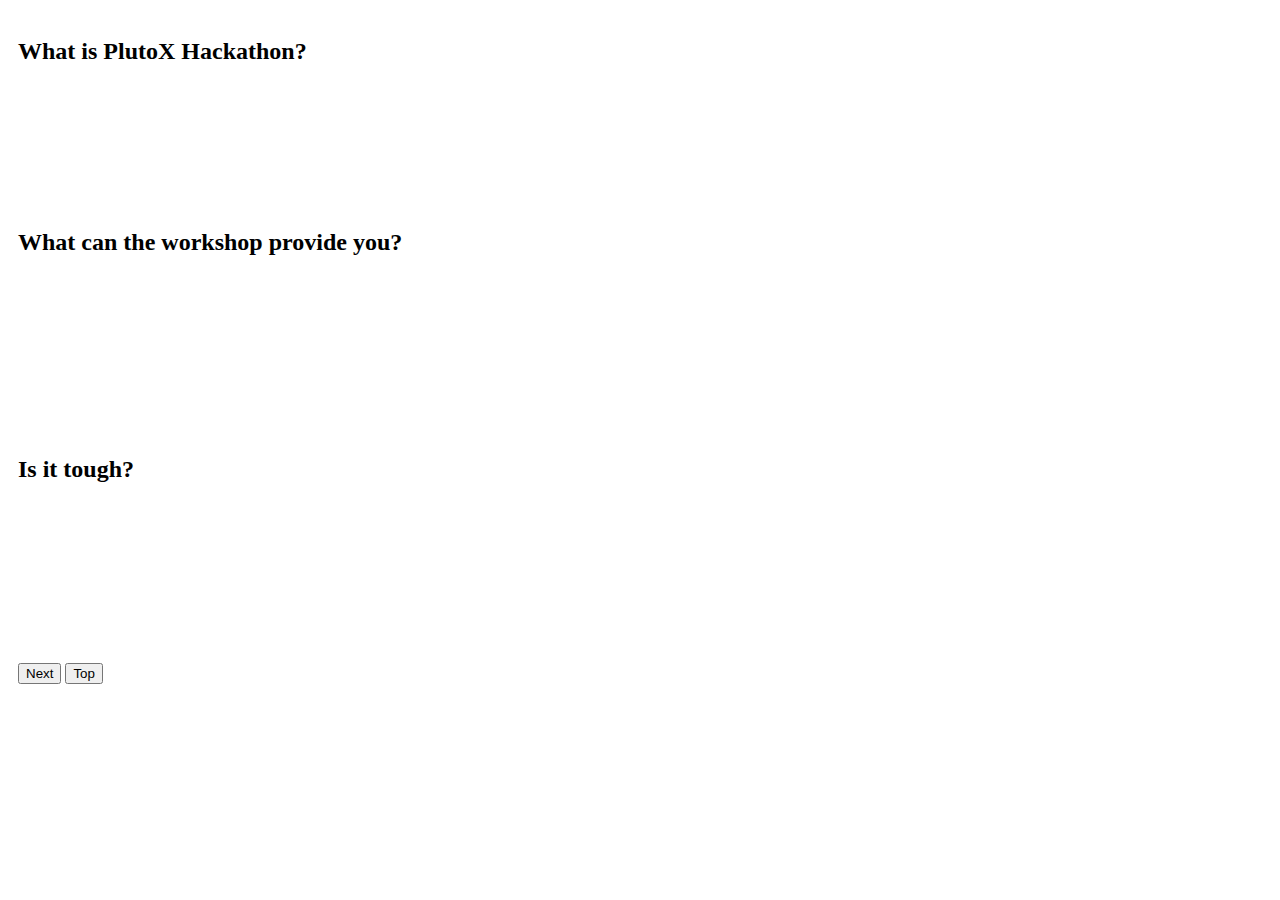
==== index.html @ 99273d9b "Updated Index" ====
<!DOCTYPE html>
<html lang="en">

<head>
    <!-- Required meta tags-->
    <meta charset="UTF-8">
    <meta name="viewport" content="width=device-width, initial-scale=1, shrink-to-fit=no">
    <meta name="description" content="Colorlib Templates">
    <meta name="author" content="Colorlib">
    <meta name="keywords" content="Colorlib Templates">
    <meta charset="UTF-8">
    <title>PlutoX Hackathon</title>
                  
    <!-- Title Page-->
    <title>PlutoX Hackathon</title>

    <!-- Icons font CSS-->
    <link href="vendor/mdi-font/css/material-design-iconic-font.min.css" rel="stylesheet" media="all">
    <link href="vendor/font-awesome-4.7/css/font-awesome.min.css" rel="stylesheet" media="all">
    <!-- Font special for pages-->
    <link href="https://fonts.googleapis.com/css?family=Poppins:100,100i,200,200i,300,300i,400,400i,500,500i,600,600i,700,700i,800,800i,900,900i" rel="stylesheet">

    <!-- Vendor CSS-->
    <link href="vendor/select2/select2.min.css" rel="stylesheet" media="all">
    <link href="vendor/datepicker/daterangepicker.css" rel="stylesheet" media="all">

    <!-- Main CSS-->
    <link href="css/main2.css" rel="stylesheet" media="all">
</head>

<main class=scroll-container>
    
    <div class="page-wrapper bg-gra-01 p-t-180 p-b-100 font-poppins" style="background-image: url('Wallpaper1.jpg'); background-attachment: fixed; background-size: cover;">
        <div class="wrapper wrapper--w780" style="padding: 10px;">
            <section style="align-content: center;">
                <div class="card card-3" style="margin-top: 20px;"id="card1">
                    <div class="card-heading"></div>
                    <div class="card-body" >
                        <h2 class="title">What is PlutoX Hackathon?</h2>
                        <p style="color: white;"> PlutoX Hackathon is one of the flagship events of Aeromodelling Club, IIT Bombay in collaboration with Drona Aviation.
                                                    It is organised annually with the spirit of encouraging budding tinkerers to celebrate and explore the developments in Aerial Robotics </br> </br>About Drona Aviation </br> Drona Aviation is an IIT Bombay startup working with drone for last 10 years. They have won awards in competitions globally including IMAV France, ICUG Spain, MICAV Bengaluru, Techfest Mumbai among many others. Through the open source Pluto platform, they plan to democratise the process of drone innovation.</p> 
                                                
                        
                        <!--<form method="POST">
                            <div class="input-group">
                                <input class="input--style-3" type="text" placeholder="Name" name="name">
                            </div>
                            <div class="input-group">
                                <input class="input--style-3 js-datepicker" type="text" placeholder="Birthdate" name="birthday">
                                <i class="zmdi zmdi-calendar-note input-icon js-btn-calendar"></i>
                            </div>
                            <div class="input-group">
                                <div class="rs-select2 js-select-simple select--no-search">
                                    <select name="gender">
                                        <option disabled="disabled" selected="selected">Gender</option>
                                        <option>Male</option>
                                        <option>Female</option>
                                        <option>Other</option>
                                    </select>
                                    <div class="select-dropdown"></div>
                                </div>
                            </div>
                            <div class="input-group">
                                <input class="input--style-3" type="email" placeholder="Email" name="email">
                            </div>
                            <div class="input-group">
                                <input class="input--style-3" type="text" placeholder="Phone" name="phone">
                            </div>-->
                            <!-- <div class="p-t-10">
                                <a href="#card2"><button class="btn btn--pill btn--green" type="submit">Next</button></a>
                            </div>
                        </form> -->
                    </div>
                </div>
            </section>
            <section style="align-content: center;">
                <div class="card card-3" style="margin-top: 20px;" id="card2">
                    <div class="card-heading"></div>
                    <div class="card-body" >
                        <h2 class="title">What can the workshop provide you?
                        </h2>
                        <p style="color: white;">An Introduction to Aerial Robotics </br>
                                                The workshop will begin with an introduction session on aerial robotics. It will introduce the major domains that 
                                                are interdependant when working on drones. Already know the basics? Attend to know what makes pluto special! </br></br>
                                                Drone programming</br>
                                                The Drone has a microcontroller on-board, firmware of the drone can be complicated to understand as internally a lot of
                                                processes are happening to stabilize the drone. For a beginner, this can be very overwhelming as there are hundreds of 
                                                files and algorithms are complicated. We will be using Pluto Blocks API which will help you access the drones firmware with great ease.
                                                Using this, you will be able to solve interesting problem statements and see how your code works by deploying it on a real drone!</p>


                                                
                                            
                        <!-- <form method="POST">
                            <div class="input-group">
                                <input class="input--style-3" type="text" placeholder="Name" name="name">
                            </div>
                            <div class="input-group">
                                <input class="input--style-3 js-datepicker" type="text" placeholder="Birthdate" name="birthday">
                                <i class="zmdi zmdi-calendar-note input-icon js-btn-calendar"></i>
                            </div>
                            <div class="input-group">
                                <div class="rs-select2 js-select-simple select--no-search">
                                    <select name="gender">
                                        <option disabled="disabled" selected="selected">Gender</option>
                                        <option>Male</option>
                                        <option>Female</option>
                                        <option>Other</option>
                                    </select>
                                    <div class="select-dropdown"></div>
                                </div>
                            </div>
                            <div class="input-group">
                                <input class="input--style-3" type="email" placeholder="Email" name="email">
                            </div>
                            <div class="input-group">
                                <input class="input--style-3" type="text" placeholder="Phone" name="phone">
                            </div>
                            <div class="p-t-10">
                                <a href="#card3"><button class="btn btn--pill btn--green" type="submit">Next</button></a>
                                <a href="#card1"><button class="btn btn--pill btn--green" type="submit">Prev</button></a>
                            </div> 
                        </form> -->
                    </div>
                </div>
            </section>
            <section style="align-content: center;">
                <div class="card card-3" style="margin-top: 20px;" id="card3">
                    <div class="card-heading"></div>
                    <div class="card-body" >
                        <h2 class="title">Is it tough?
                        </h2>
                        <p style="color: white;">Do you get excited by looking at drones? </br>
                                                    Do you want to explore the field of Aerial Robotics?</br>
                                                If the answer to these questions is yes, then it will not be tough :)</br></br>
                                                Confident to tackle a challenging problem statement?</br></br>
                                                    If you have prior knowledge of any programming language (C++/Python) we would like to offer you a more intricate problem statement which can be
                                                worked upon in Cygnus IDE. Please choose the problem statement of your choice in the subsequent steps.</p>
                        <!--<form method="POST">
                            <div class="input-group">
                                <input class="input--style-3" type="text" placeholder="Name" name="name">
                            </div>
                            <div class="input-group">
                                <input class="input--style-3 js-datepicker" type="text" placeholder="Birthdate" name="birthday">
                                <i class="zmdi zmdi-calendar-note input-icon js-btn-calendar"></i>
                            </div>
                            <div class="input-group">
                                <div class="rs-select2 js-select-simple select--no-search">
                                    <select name="gender">
                                        <option disabled="disabled" selected="selected">Gender</option>
                                        <option>Male</option>
                                        <option>Female</option>
                                        <option>Other</option>
                                    </select>
                                    <div class="select-dropdown"></div>
                                </div>
                            </div>
                            <div class="input-group">
                                <input class="input--style-3" type="email" placeholder="Email" name="email">
                            </div>
                            <div class="input-group">
                                <input class="input--style-3" type="text" placeholder="Phone" name="phone">
                            </div>-->

                            <div class="p-t-10" style="text-align:inherit;">
                                <a href="info.html"><button class="btn btn--pill btn--green" type="submit">Next</button></a>
                                <a href="#card1"><button class="btn btn--pill btn--green" type="submit">Top</button></a>
                            </div>
                        </form>
                    </div>
                </div>
            </section>
        </div>
    </div>

    <!-- Jquery JS-->
    <script src="vendor/jquery/jquery.min.js"></script>
    <!-- Vendor JS-->
    <script src="vendor/select2/select2.min.js"></script>
    <script src="vendor/datepicker/moment.min.js"></script>
    <script src="vendor/datepicker/daterangepicker.js"></script>

    <!-- Main JS-->
    <script src="js/global.js"></script>
</main>
<!-- This templates was made by Colorlib (https://colorlib.com) -->

</html>
<!-- end document-->
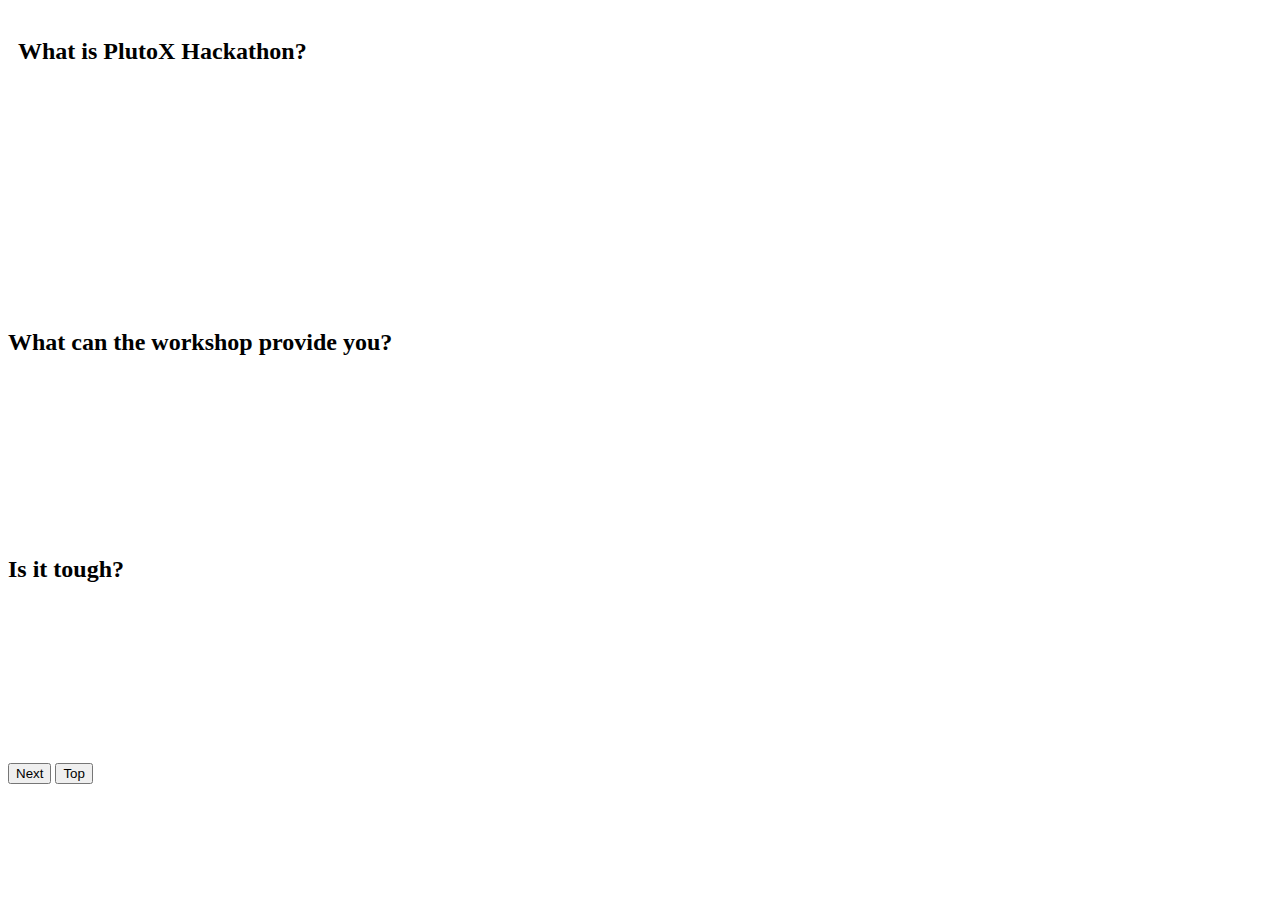
==== commit 40fa0956: "mobile version" ====
--- a/index.html
+++ b/index.html
@@ -9,7 +9,7 @@
     <meta name="author" content="Colorlib">
     <meta name="keywords" content="Colorlib Templates">
     <meta charset="UTF-8">
-    <title>PlutoX Hackathon</title>
+    <title>PlutoX Hackathon [=]</title>
                   
     <!-- Title Page-->
     <title>PlutoX Hackathon</title>
@@ -31,142 +31,154 @@
 <main class=scroll-container>
     
     <div class="page-wrapper bg-gra-01 p-t-180 p-b-100 font-poppins" style="background-image: url('Wallpaper1.jpg'); background-attachment: fixed; background-size: cover;">
-        <div class="wrapper wrapper--w780" style="padding: 10px;">
+        <div class="wrapper wrapper--w780" style="padding: 10px; padding-bottom: 100px;">
             <section style="align-content: center;">
-                <div class="card card-3" style="margin-top: 20px;"id="card1">
-                    <div class="card-heading"></div>
-                    <div class="card-body" >
-                        <h2 class="title">What is PlutoX Hackathon?</h2>
-                        <p style="color: white;"> PlutoX Hackathon is one of the flagship events of Aeromodelling Club, IIT Bombay in collaboration with Drona Aviation.
-                                                    It is organised annually with the spirit of encouraging budding tinkerers to celebrate and explore the developments in Aerial Robotics </br> </br>About Drona Aviation </br> Drona Aviation is an IIT Bombay startup working with drone for last 10 years. They have won awards in competitions globally including IMAV France, ICUG Spain, MICAV Bengaluru, Techfest Mumbai among many others. Through the open source Pluto platform, they plan to democratise the process of drone innovation.</p> 
-                                                
-                        
-                        <!--<form method="POST">
-                            <div class="input-group">
-                                <input class="input--style-3" type="text" placeholder="Name" name="name">
+                <div class="card-container">
+                    <div class="card card-3" style="margin-top: 20px;"id="card1">
+                    
+                            <div class="card-heading"></div>
+                            <div class="card-body" >
+                                <h2 class="title">What is PlutoX Hackathon?</h2>
+                                <p style="color: white;"> PlutoX Hackathon is one of the flagship events of Aeromodelling Club, IIT Bombay in collaboration with Drona Aviation.
+                                                            It is organised annually with the spirit of encouraging budding tinkerers to celebrate and explore the developments in Aerial Robotics </br> </br>About Drona Aviation </br> Drona Aviation is an IIT Bombay startup working with drone for last 10 years. They have won awards in competitions globally including IMAV France, ICUG Spain, MICAV Bengaluru, Techfest Mumbai among many others. Through the open source Pluto platform, they plan to democratise the process of drone innovation.</p> 
+                                                        
+                                
+                                <!--<form method="POST">
+                                    <div class="input-group">
+                                        <input class="input--style-3" type="text" placeholder="Name" name="name">
+                                    </div>
+                                    <div class="input-group">
+                                        <input class="input--style-3 js-datepicker" type="text" placeholder="Birthdate" name="birthday">
+                                        <i class="zmdi zmdi-calendar-note input-icon js-btn-calendar"></i>
+                                    </div>
+                                    <div class="input-group">
+                                        <div class="rs-select2 js-select-simple select--no-search">
+                                            <select name="gender">
+                                                <option disabled="disabled" selected="selected">Gender</option>
+                                                <option>Male</option>
+                                                <option>Female</option>
+                                                <option>Other</option>
+                                            </select>
+                                            <div class="select-dropdown"></div>
+                                        </div>
+                                    </div>
+                                    <div class="input-group">
+                                        <input class="input--style-3" type="email" placeholder="Email" name="email">
+                                    </div>
+                                    <div class="input-group">
+                                        <input class="input--style-3" type="text" placeholder="Phone" name="phone">
+                                    </div>-->
+                                    <!-- <div class="p-t-10">
+                                        <a href="#card2"><button class="btn btn--pill btn--green" type="submit">Next</button></a>
+                                    </div>
+                                </form> -->
                             </div>
-                            <div class="input-group">
-                                <input class="input--style-3 js-datepicker" type="text" placeholder="Birthdate" name="birthday">
-                                <i class="zmdi zmdi-calendar-note input-icon js-btn-calendar"></i>
-                            </div>
-                            <div class="input-group">
-                                <div class="rs-select2 js-select-simple select--no-search">
-                                    <select name="gender">
-                                        <option disabled="disabled" selected="selected">Gender</option>
-                                        <option>Male</option>
-                                        <option>Female</option>
-                                        <option>Other</option>
-                                    </select>
-                                    <div class="select-dropdown"></div>
-                                </div>
-                            </div>
-                            <div class="input-group">
-                                <input class="input--style-3" type="email" placeholder="Email" name="email">
-                            </div>
-                            <div class="input-group">
-                                <input class="input--style-3" type="text" placeholder="Phone" name="phone">
-                            </div>-->
-                            <!-- <div class="p-t-10">
-                                <a href="#card2"><button class="btn btn--pill btn--green" type="submit">Next</button></a>
-                            </div>
-                        </form> -->
+                        </div>
                     </div>
                 </div>
             </section>
             <section style="align-content: center;">
-                <div class="card card-3" style="margin-top: 20px;" id="card2">
-                    <div class="card-heading"></div>
-                    <div class="card-body" >
-                        <h2 class="title">What can the workshop provide you?
-                        </h2>
-                        <p style="color: white;">An Introduction to Aerial Robotics </br>
-                                                The workshop will begin with an introduction session on aerial robotics. It will introduce the major domains that 
-                                                are interdependant when working on drones. Already know the basics? Attend to know what makes pluto special! </br></br>
-                                                Drone programming</br>
-                                                The Drone has a microcontroller on-board, firmware of the drone can be complicated to understand as internally a lot of
-                                                processes are happening to stabilize the drone. For a beginner, this can be very overwhelming as there are hundreds of 
-                                                files and algorithms are complicated. We will be using Pluto Blocks API which will help you access the drones firmware with great ease.
-                                                Using this, you will be able to solve interesting problem statements and see how your code works by deploying it on a real drone!</p>
-
-
-                                                
-                                            
-                        <!-- <form method="POST">
-                            <div class="input-group">
-                                <input class="input--style-3" type="text" placeholder="Name" name="name">
+                <div class="card-container">
+                    <div class="card card-3" style="margin-top: 20px;" id="card2">
+                    
+                            <div class="card-heading"></div>
+                            <div class="card-body" >
+                                <h2 class="title">What can the workshop provide you?
+                                </h2>
+                                <p style="color: white;">An Introduction to Aerial Robotics </br>
+                                                        The workshop will begin with an introduction session on aerial robotics. It will introduce the major domains that 
+                                                        are interdependant when working on drones. Already know the basics? Attend to know what makes pluto special! </br></br>
+                                                        Drone programming</br>
+                                                        The Drone has a microcontroller on-board, firmware of the drone can be complicated to understand as internally a lot of
+                                                        processes are happening to stabilize the drone. For a beginner, this can be very overwhelming as there are hundreds of 
+                                                        files and algorithms are complicated. We will be using Pluto Blocks API which will help you access the drones firmware with great ease.
+                                                        Using this, you will be able to solve interesting problem statements and see how your code works by deploying it on a real drone!</p>
+
+
+                                                        
+                                                    
+                                <!-- <form method="POST">
+                                    <div class="input-group">
+                                        <input class="input--style-3" type="text" placeholder="Name" name="name">
+                                    </div>
+                                    <div class="input-group">
+                                        <input class="input--style-3 js-datepicker" type="text" placeholder="Birthdate" name="birthday">
+                                        <i class="zmdi zmdi-calendar-note input-icon js-btn-calendar"></i>
+                                    </div>
+                                    <div class="input-group">
+                                        <div class="rs-select2 js-select-simple select--no-search">
+                                            <select name="gender">
+                                                <option disabled="disabled" selected="selected">Gender</option>
+                                                <option>Male</option>
+                                                <option>Female</option>
+                                                <option>Other</option>
+                                            </select>
+                                            <div class="select-dropdown"></div>
+                                        </div>
+                                    </div>
+                                    <div class="input-group">
+                                        <input class="input--style-3" type="email" placeholder="Email" name="email">
+                                    </div>
+                                    <div class="input-group">
+                                        <input class="input--style-3" type="text" placeholder="Phone" name="phone">
+                                    </div>
+                                    <div class="p-t-10">
+                                        <a href="#card3"><button class="btn btn--pill btn--green" type="submit">Next</button></a>
+                                        <a href="#card1"><button class="btn btn--pill btn--green" type="submit">Prev</button></a>
+                                    </div> 
+                                </form> -->
                             </div>
-                            <div class="input-group">
-                                <input class="input--style-3 js-datepicker" type="text" placeholder="Birthdate" name="birthday">
-                                <i class="zmdi zmdi-calendar-note input-icon js-btn-calendar"></i>
-                            </div>
-                            <div class="input-group">
-                                <div class="rs-select2 js-select-simple select--no-search">
-                                    <select name="gender">
-                                        <option disabled="disabled" selected="selected">Gender</option>
-                                        <option>Male</option>
-                                        <option>Female</option>
-                                        <option>Other</option>
-                                    </select>
-                                    <div class="select-dropdown"></div>
-                                </div>
-                            </div>
-                            <div class="input-group">
-                                <input class="input--style-3" type="email" placeholder="Email" name="email">
-                            </div>
-                            <div class="input-group">
-                                <input class="input--style-3" type="text" placeholder="Phone" name="phone">
-                            </div>
-                            <div class="p-t-10">
-                                <a href="#card3"><button class="btn btn--pill btn--green" type="submit">Next</button></a>
-                                <a href="#card1"><button class="btn btn--pill btn--green" type="submit">Prev</button></a>
-                            </div> 
-                        </form> -->
+                        </div>
                     </div>
                 </div>
             </section>
             <section style="align-content: center;">
-                <div class="card card-3" style="margin-top: 20px;" id="card3">
-                    <div class="card-heading"></div>
-                    <div class="card-body" >
-                        <h2 class="title">Is it tough?
-                        </h2>
-                        <p style="color: white;">Do you get excited by looking at drones? </br>
-                                                    Do you want to explore the field of Aerial Robotics?</br>
-                                                If the answer to these questions is yes, then it will not be tough :)</br></br>
-                                                Confident to tackle a challenging problem statement?</br></br>
-                                                    If you have prior knowledge of any programming language (C++/Python) we would like to offer you a more intricate problem statement which can be
-                                                worked upon in Cygnus IDE. Please choose the problem statement of your choice in the subsequent steps.</p>
-                        <!--<form method="POST">
-                            <div class="input-group">
-                                <input class="input--style-3" type="text" placeholder="Name" name="name">
+                <div class="card-container">
+                    <div class="card card-3" style="margin-top: 20px;" id="card3">
+                        
+                            <div class="card-heading"></div>
+                            <div class="card-body" >
+                                <h2 class="title">Is it tough?
+                                </h2>
+                                <p style="color: white;">Do you get excited by looking at drones? </br>
+                                                            Do you want to explore the field of Aerial Robotics?</br>
+                                                        If the answer to these questions is yes, then it will not be tough :)</br></br>
+                                                        Confident to tackle a challenging problem statement?</br></br>
+                                                            If you have prior knowledge of any programming language (C++/Python) we would like to offer you a more intricate problem statement which can be
+                                                        worked upon in Cygnus IDE. Please choose the problem statement of your choice in the subsequent steps.</p>
+                                <!--<form method="POST">
+                                    <div class="input-group">
+                                        <input class="input--style-3" type="text" placeholder="Name" name="name">
+                                    </div>
+                                    <div class="input-group">
+                                        <input class="input--style-3 js-datepicker" type="text" placeholder="Birthdate" name="birthday">
+                                        <i class="zmdi zmdi-calendar-note input-icon js-btn-calendar"></i>
+                                    </div>
+                                    <div class="input-group">
+                                        <div class="rs-select2 js-select-simple select--no-search">
+                                            <select name="gender">
+                                                <option disabled="disabled" selected="selected">Gender</option>
+                                                <option>Male</option>
+                                                <option>Female</option>
+                                                <option>Other</option>
+                                            </select>
+                                            <div class="select-dropdown"></div>
+                                        </div>
+                                    </div>
+                                    <div class="input-group">
+                                        <input class="input--style-3" type="email" placeholder="Email" name="email">
+                                    </div>
+                                    <div class="input-group">
+                                        <input class="input--style-3" type="text" placeholder="Phone" name="phone">
+                                    </div>-->
+
+                                    <div class="p-t-10" style="text-align:inherit;">
+                                        <a href="info.html"><button class="btn btn--pill btn--green" type="submit">Next</button></a>
+                                        <a href="#card1"><button class="btn btn--pill btn--green" type="submit">Top</button></a>
+                                    </div>
+                                </form>
                             </div>
-                            <div class="input-group">
-                                <input class="input--style-3 js-datepicker" type="text" placeholder="Birthdate" name="birthday">
-                                <i class="zmdi zmdi-calendar-note input-icon js-btn-calendar"></i>
-                            </div>
-                            <div class="input-group">
-                                <div class="rs-select2 js-select-simple select--no-search">
-                                    <select name="gender">
-                                        <option disabled="disabled" selected="selected">Gender</option>
-                                        <option>Male</option>
-                                        <option>Female</option>
-                                        <option>Other</option>
-                                    </select>
-                                    <div class="select-dropdown"></div>
-                                </div>
-                            </div>
-                            <div class="input-group">
-                                <input class="input--style-3" type="email" placeholder="Email" name="email">
-                            </div>
-                            <div class="input-group">
-                                <input class="input--style-3" type="text" placeholder="Phone" name="phone">
-                            </div>-->
-
-                            <div class="p-t-10" style="text-align:inherit;">
-                                <a href="info.html"><button class="btn btn--pill btn--green" type="submit">Next</button></a>
-                                <a href="#card1"><button class="btn btn--pill btn--green" type="submit">Top</button></a>
-                            </div>
-                        </form>
+                        </div>
                     </div>
                 </div>
             </section>
@@ -186,4 +198,4 @@
 <!-- This templates was made by Colorlib (https://colorlib.com) -->
 
 </html>
-<!-- end document-->+<!-- end document-->
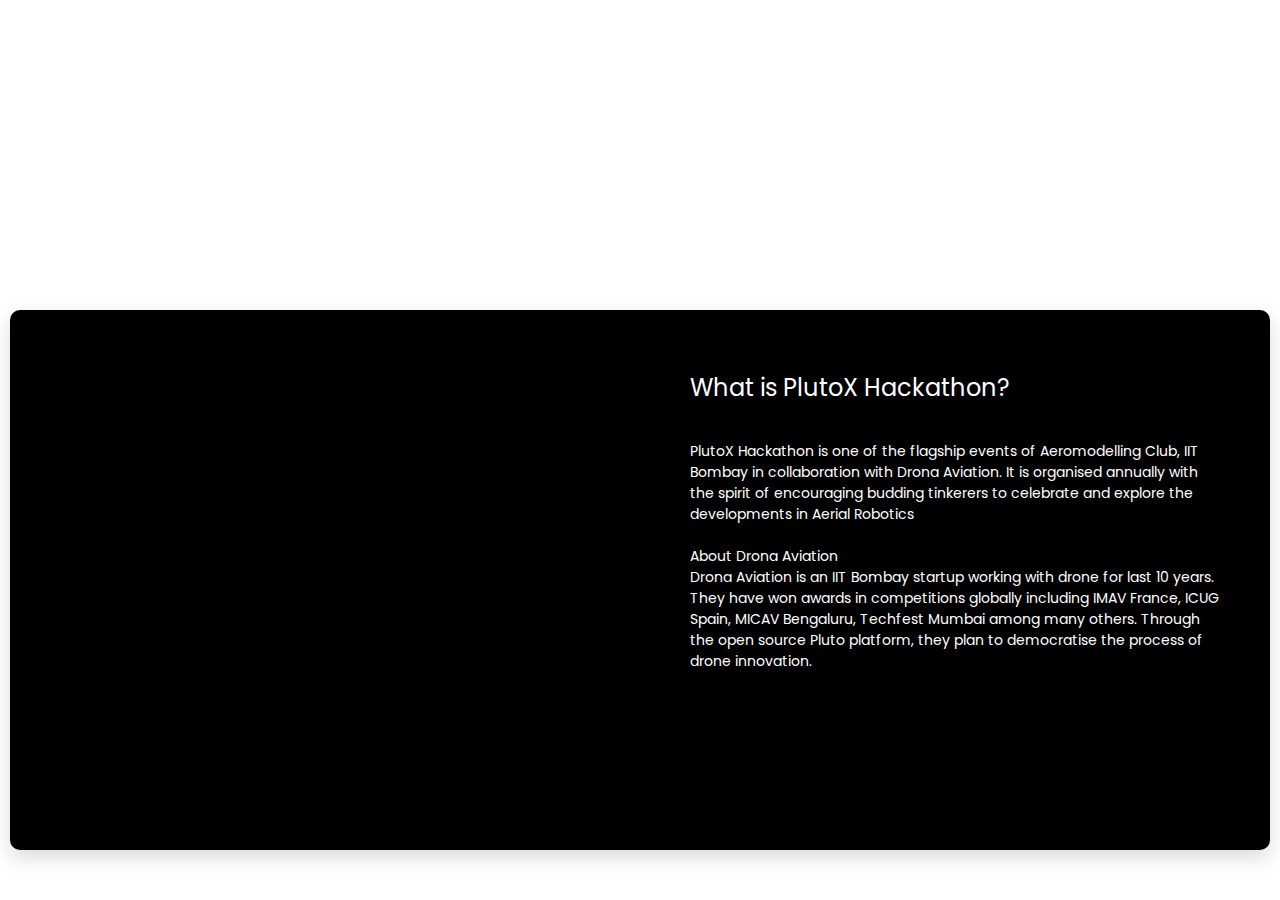
==== commit 434e91b7: "Merge pull request #4 from Iridium21/final-shipping-stuff" ====
--- a/index.html
+++ b/index.html
@@ -9,8 +9,12 @@
     <meta name="author" content="Colorlib">
     <meta name="keywords" content="Colorlib Templates">
     <meta charset="UTF-8">
-    <title>PlutoX Hackathon [=]</title>
-                  
+    <title>PlutoX Hackathon!</title>
+      <!-- Icons-->
+    <link rel="apple-touch-icon" sizes="180x180" href="apple-touch-icon.png">
+    <link rel="icon" type="image/png" sizes="32x32" href="favicon-32x32.png">
+    <link rel="icon" type="image/png" sizes="16x16" href="favicon-16x16.png">
+    <link rel="manifest" href="site.webmanifest">             
     <!-- Title Page-->
     <title>PlutoX Hackathon</title>
 
@@ -36,7 +40,7 @@
                 <div class="card-container">
                     <div class="card card-3" style="margin-top: 20px;"id="card1">
                     
-                            <div class="card-heading"></div>
+                            <div class="card-heading" style="background-image: url('Aerodrona5.png');"></div>
                             <div class="card-body" >
                                 <h2 class="title">What is PlutoX Hackathon?</h2>
                                 <p style="color: white;"> PlutoX Hackathon is one of the flagship events of Aeromodelling Club, IIT Bombay in collaboration with Drona Aviation.
@@ -48,9 +52,7 @@
                                         <input class="input--style-3" type="text" placeholder="Name" name="name">
                                     </div>
                                     <div class="input-group">
-                                        <input class="input--style-3 js-datepicker" type="text" placeholder="Birthdate" name="birthday">
-                                        <i class="zmdi zmdi-calendar-note input-icon js-btn-calendar"></i>
-                                    </div>
+                   style="padding-bottom: 80px;"                 </div>
                                     <div class="input-group">
                                         <div class="rs-select2 js-select-simple select--no-search">
                                             <select name="gender">
@@ -73,7 +75,7 @@
                                     </div>
                                 </form> -->
                             </div>
-                        </div>
+                        
                     </div>
                 </div>
             </section>
@@ -128,7 +130,7 @@
                                     </div> 
                                 </form> -->
                             </div>
-                        </div>
+                       
                     </div>
                 </div>
             </section>
@@ -137,7 +139,7 @@
                     <div class="card card-3" style="margin-top: 20px;" id="card3">
                         
                             <div class="card-heading"></div>
-                            <div class="card-body" >
+                            <div class="card-body">
                                 <h2 class="title">Is it tough?
                                 </h2>
                                 <p style="color: white;">Do you get excited by looking at drones? </br>
@@ -171,14 +173,21 @@
                                     <div class="input-group">
                                         <input class="input--style-3" type="text" placeholder="Phone" name="phone">
                                     </div>-->
-
+ <br>
+                   <br>
+                   <br>
+                   <br>
+                   <br>
+                   <br>
+                   <br>
+                   <br>
                                     <div class="p-t-10" style="text-align:inherit;">
                                         <a href="info.html"><button class="btn btn--pill btn--green" type="submit">Next</button></a>
                                         <a href="#card1"><button class="btn btn--pill btn--green" type="submit">Top</button></a>
                                     </div>
                                 </form>
                             </div>
-                        </div>
+                        
                     </div>
                 </div>
             </section>
--- a/css/main2.css
+++ b/css/main2.css
@@ -0,0 +1,698 @@
+
+/* ==========================================================================
+   #FONT
+   ========================================================================== */
+.font-robo {
+  font-family: "Roboto", "Arial", "Helvetica Neue", sans-serif;
+}
+
+.font-poppins {
+  font-family: "Poppins", "Arial", "Helvetica Neue", sans-serif;
+}
+
+/* ==========================================================================
+   #GRID
+   ========================================================================== */
+.row {
+  display: -webkit-box;
+  display: -webkit-flex;
+  display: -moz-box;
+  display: -ms-flexbox;
+  display: flex;
+  -webkit-flex-wrap: wrap;
+  -ms-flex-wrap: wrap;
+  flex-wrap: wrap;
+}
+
+.row-space {
+  -webkit-box-pack: justify;
+  -webkit-justify-content: space-between;
+  -moz-box-pack: justify;
+  -ms-flex-pack: justify;
+  justify-content: space-between;
+}
+
+.col-2 {
+  width: -webkit-calc((100% - 60px) / 2);
+  width: -moz-calc((100% - 60px) / 2);
+  width: calc((100% - 60px) / 2);
+}
+
+@media (max-width: 767px) {
+  .col-2 {
+    width: 100%;
+  }
+}
+
+/* ==========================================================================
+   #BOX-SIZING
+   ========================================================================== */
+/**
+ * More sensible default box-sizing:
+ * css-tricks.com/inheriting-box-sizing-probably-slightly-better-best-practice
+ */
+html {
+  -webkit-box-sizing: border-box;
+  -moz-box-sizing: border-box;
+  box-sizing: border-box;
+}
+
+* {
+  padding: 0;
+  margin: 0;
+}
+
+*, *:before, *:after {
+  -webkit-box-sizing: inherit;
+  -moz-box-sizing: inherit;
+  box-sizing: inherit;
+}
+
+/* ==========================================================================
+   #RESET
+   ========================================================================== */
+/**
+ * A very simple reset that sits on top of Normalize.css.
+ */
+body,
+h1, h2, h3, h4, h5, h6,
+blockquote, p, pre,
+dl, dd, ol, ul,
+figure,
+hr,
+fieldset, legend {
+  margin: 0;
+  padding: 0;
+}
+
+/**
+ * Remove trailing margins from nested lists.
+ */
+li > ol,
+li > ul {
+  margin-bottom: 0;
+}
+
+/**
+ * Remove default table spacing.
+ */
+table {
+  border-collapse: collapse;
+  border-spacing: 0;
+}
+
+/**
+ * 1. Reset Chrome and Firefox behaviour which sets a `min-width: min-content;`
+ *    on fieldsets.
+ */
+fieldset {
+  min-width: 0;
+  /* [1] */
+  border: 0;
+}
+
+button {
+  outline: none;
+  background: none;
+  border: none;
+}
+
+/* ==========================================================================
+   #PAGE WRAPPER
+   ========================================================================== */
+.page-wrapper {
+  min-height: 100vh;
+}
+
+body {
+  font-family: "Poppins", "Arial", "Helvetica Neue", sans-serif;
+  font-weight: 400;
+  font-size: 14px;
+}
+
+h1, h2, h3, h4, h5, h6 {
+  font-weight: 400;
+}
+
+h1 {
+  font-size: 36px;
+}
+
+h2 {
+  font-size: 30px; 
+  color: white;
+  text-align: left;
+}
+
+h3 {
+  font-size: 24px;
+}
+
+h4 {
+  font-size: 18px;
+}
+
+h5 {
+  font-size: 15px;
+}
+
+h6 {
+  font-size: 13px;
+}
+
+/* ==========================================================================
+   #BACKGROUND
+   ========================================================================== */
+.bg-blue {
+  background: #2c6ed5;
+}
+
+.bg-red {
+  background: #fa4251;
+}
+
+.bg-gra-01 {
+  background: -webkit-gradient(linear, left bottom, left top, from(#fbc2eb), to(#a18cd1));
+  background: -webkit-linear-gradient(bottom, #fbc2eb 0%, #a18cd1 100%);
+  background: -moz-linear-gradient(bottom, #fbc2eb 0%, #a18cd1 100%);
+  background: -o-linear-gradient(bottom, #ff6be1 50%, #040208 100%);
+  background: linear-gradient(to top, #d858ff 0%, #000000 100%);
+}
+
+/* ==========================================================================
+   #SPACING
+   ========================================================================== */
+.p-t-100 {
+  padding-top: 100px;
+}
+
+.p-t-180 {
+  padding-top: 180px;
+}
+
+.p-t-20 {
+  padding-top: 20px;
+}
+
+.p-t-10 {
+  padding-top: 10px;
+}
+
+.p-t-30 {
+  padding-top: 30px;
+}
+
+.p-b-100 {
+  padding-bottom: 100px;
+}
+
+/* ==========================================================================
+   #WRAPPER
+   ========================================================================== */
+.wrapper {
+  margin: 0 auto;
+}
+
+.wrapper--w960 {
+  max-width: 1020px;
+}
+
+.wrapper--w780 {
+  max-width: 1250px;
+
+}
+
+.wrapper--w680 {
+  max-width: 1020px;
+}
+
+/* ==========================================================================
+   #BUTTON
+   ========================================================================== */
+.btn {
+  display: inline-block;
+  line-height: 40px;
+  padding: 0 33px;
+  font-family: Poppins, Arial, "Helvetica Neue", sans-serif;
+  cursor: pointer;
+  color: #fff;
+  -webkit-transition: all 0.4s ease;
+  -o-transition: all 0.4s ease;
+  -moz-transition: all 0.4s ease;
+  transition: all 0.4s ease;
+  font-size: 18px;
+}
+
+.btn--radius {
+  -webkit-border-radius: 3px;
+  -moz-border-radius: 3px;
+  border-radius: 3px;
+}
+
+.btn--pill {
+  -webkit-border-radius: 20px;
+  -moz-border-radius: 20px;
+  border-radius: 20px;
+}
+
+.btn--green {
+  background: #57b846;
+}
+
+.btn--green:hover {
+  background: #4dae3c;
+}
+
+/* ==========================================================================
+   #DATE PICKER
+   ========================================================================== */
+td.active {
+  background-color: #2c6ed5;
+}
+
+input[type="date" i] {
+  padding: 14px;
+}
+
+.table-condensed td, .table-condensed th {
+  font-size: 14px;
+  font-family: "Roboto", "Arial", "Helvetica Neue", sans-serif;
+  font-weight: 400;
+}
+
+.daterangepicker td {
+  width: 40px;
+  height: 30px;
+}
+
+.daterangepicker {
+  border: none;
+  -webkit-box-shadow: 0px 8px 20px 0px rgba(0, 0, 0, 0.15);
+  -moz-box-shadow: 0px 8px 20px 0px rgba(0, 0, 0, 0.15);
+  box-shadow: 0px 8px 20px 0px rgba(0, 0, 0, 0.15);
+  display: none;
+  border: 1px solid #e0e0e0;
+  margin-top: 5px;
+}
+
+.daterangepicker::after, .daterangepicker::before {
+  display: none;
+}
+
+.daterangepicker thead tr th {
+  padding: 10px 0;
+}
+
+.daterangepicker .table-condensed th select {
+  border: 1px solid #ccc;
+  -webkit-border-radius: 3px;
+  -moz-border-radius: 3px;
+  border-radius: 3px;
+  font-size: 14px;
+  padding: 5px;
+  outline: none;
+}
+
+/* ==========================================================================
+   #FORM
+   ========================================================================== */
+input {
+  outline: none;
+  margin: 0;
+  border: none;
+  -webkit-box-shadow: none;
+  -moz-box-shadow: none;
+  box-shadow: none;
+  width: 100%;
+  font-size: 14px;
+  font-family: inherit;
+}
+
+.input-icon {
+  position: absolute;
+  font-size: 18px;
+  color: #ccc;
+  right: 8px;
+  top: 50%;
+  -webkit-transform: translateY(-50%);
+  -moz-transform: translateY(-50%);
+  -ms-transform: translateY(-50%);
+  -o-transform: translateY(-50%);
+  transform: translateY(-50%);
+  cursor: pointer;
+}
+
+.input-group {
+  position: relative;
+  margin-bottom: 33px;
+  border-bottom: 1px solid rgba(255, 255, 255, 0.2);
+}
+
+.input--style-3 {
+  padding: 5px 0;
+  font-size: 16px;
+  color: #ccc;
+  background: transparent;
+}
+
+.input--style-3::-webkit-input-placeholder {
+  /* WebKit, Blink, Edge */
+  color: #ccc;
+}
+
+.input--style-3:-moz-placeholder {
+  /* Mozilla Firefox 4 to 18 */
+  color: #ccc;
+  opacity: 1;
+}
+
+.input--style-3::-moz-placeholder {
+  /* Mozilla Firefox 19+ */
+  color: #ccc;
+  opacity: 1;
+}
+
+.input--style-3:-ms-input-placeholder {
+  /* Internet Explorer 10-11 */
+  color: #ccc;
+}
+
+.input--style-3:-ms-input-placeholder {
+  /* Microsoft Edge */
+  color: #ccc;
+}
+
+/* ==========================================================================
+   #SELECT2
+   ========================================================================== */
+.select--no-search .select2-search {
+  display: none !important;
+}
+
+.rs-select2 .select2-container {
+  width: 100% !important;
+  outline: none;
+}
+
+.rs-select2 .select2-container .select2-selection--single {
+  outline: none;
+  border: none;
+  height: 36px;
+  background: transparent;
+}
+
+.rs-select2 .select2-container .select2-selection--single .select2-selection__rendered {
+  line-height: 36px;
+  padding-left: 0;
+  color: #ccc;
+  font-size: 16px;
+  font-family: inherit;
+}
+
+.rs-select2 .select2-container .select2-selection--single .select2-selection__arrow {
+  height: 34px;
+  right: 4px;
+  display: -webkit-box;
+  display: -webkit-flex;
+  display: -moz-box;
+  display: -ms-flexbox;
+  display: flex;
+  -webkit-box-pack: center;
+  -webkit-justify-content: center;
+  -moz-box-pack: center;
+  -ms-flex-pack: center;
+  justify-content: center;
+  -webkit-box-align: center;
+  -webkit-align-items: center;
+  -moz-box-align: center;
+  -ms-flex-align: center;
+  align-items: center;
+}
+
+.rs-select2 .select2-container .select2-selection--single .select2-selection__arrow b {
+  display: none;
+}
+
+.rs-select2 .select2-container .select2-selection--single .select2-selection__arrow:after {
+  font-family: "Material-Design-Iconic-Font";
+  content: '\f2f9';
+  font-size: 18px;
+  color: #ccc;
+  -webkit-transition: all 0.4s ease;
+  -o-transition: all 0.4s ease;
+  -moz-transition: all 0.4s ease;
+  transition: all 0.4s ease;
+}
+
+.rs-select2 .select2-container.select2-container--open .select2-selection--single .select2-selection__arrow::after {
+  -webkit-transform: rotate(-180deg);
+  -moz-transform: rotate(-180deg);
+  -ms-transform: rotate(-180deg);
+  -o-transform: rotate(-180deg);
+  transform: rotate(-180deg);
+}
+
+.select2-container--open .select2-dropdown--below {
+  border: none;
+  -webkit-border-radius: 3px;
+  -moz-border-radius: 3px;
+  border-radius: 3px;
+  -webkit-box-shadow: 0px 8px 20px 0px rgba(0, 0, 0, 0.15);
+  -moz-box-shadow: 0px 8px 20px 0px rgba(0, 0, 0, 0.15);
+  box-shadow: 0px 8px 20px 0px rgba(0, 0, 0, 0.15);
+  border: 1px solid #e0e0e0;
+  margin-top: 5px;
+  overflow: hidden;
+}
+
+/* ==========================================================================
+   #TITLE
+   ========================================================================== */
+.title {
+  font-size: 24px;
+  color: #fff;
+  font-weight: 400;
+  margin-bottom: 36px;
+}
+
+/* ==========================================================================
+   #CARD
+   ========================================================================== */
+.card {
+  overflow: hidden;
+  -webkit-border-radius: 3px;
+  -moz-border-radius: 3px;
+  border-radius: 3px;
+  background: #fff;
+}
+
+.card-3 {
+  background: #000;
+  -webkit-border-radius: 10px;
+  -moz-border-radius: 10px;
+  border-radius: 10px;
+  -webkit-box-shadow: 0px 8px 20px 0px rgba(0, 0, 0, 0.15);
+  -moz-box-shadow: 0px 8px 20px 0px rgba(0, 0, 0, 0.15);
+  box-shadow: 0px 8px 20px 0px rgba(0, 0, 0, 0.15);
+  width: 100%;
+  display: table;
+}
+
+.card-3 .card-heading {
+  /* background: url("../images/bg-heading-03.jpg") top left/cover no-repeat; */
+  background: url("../images/bg-heading-03.jpg") center/cover no-repeat;
+  display: table-cell;
+  width: 50%;
+  height: 100%;
+}
+
+.card-3 .card-body {
+  padding: 60px 50px;
+  padding-bottom: 40px;
+  display: table-cell;
+  
+ 
+}
+
+@media (max-width: 767px) {
+  .card-3 {
+    display: block;
+  }
+  .card-3 .card-heading {
+    display: block;
+    width: 100%;
+    padding-top: 400px;
+    background-position: center center;
+  }
+  .card-3 .card-body {
+    display: block;
+    width: 100%;
+    padding: 37px 30px;
+    padding-bottom: 45px;
+  }
+}
+
+
+.wrapper {
+  max-width: 1500px;
+  width: 100%;
+  margin: 0 px;
+  position: relative;
+}
+
+.row {
+  width: 100%;
+  clear: both;
+  overflow: auto;
+  background-color: #000000;
+  position: relative;
+  padding: 0;
+}
+
+.row-features {
+  position: relative;
+}
+
+.new-feature-slider {
+  width: 100%;
+  float: left;
+  overflow: hidden;
+}
+.new-feature-slider .feature-slide {
+  width: 100%;
+  position: absolute;
+  top: 0;
+  left: 0;
+  opacity: 0;
+  transition: all 0.5s ease;
+}
+.new-feature-slider .feature-slide .feature-slide-image img {
+  width: 100%;
+  display: block;
+}
+.new-feature-slider .feature-slide.active {
+  opacity: 1;
+}
+
+.block-wrap {
+  position: relative;
+  width: 100%;
+}
+.block-wrap:before {
+  content: "";
+  width: 100%;
+  padding-top: 100%;
+  display: block;
+}
+
+.w50 {
+  width: 50%;
+  float: left;
+}
+
+.h50:before {
+  padding-top: 50%;
+}
+
+.block {
+  width: 100%;
+  height: 100%;
+  position: absolute;
+  top: 0;
+  left: 0;
+  bottom: 0;
+  right: 0;
+  overflow: hidden;
+  box-sizing: border-box;
+}
+
+.content-centered {
+  text-align: center;
+  position: absolute;
+  top: 50%;
+  left: 50%;
+  z-index: 100;
+  width: 100%;
+  max-width: 25em;
+  transform: translate(-50%, -50%);
+}
+
+.controls {
+  box-sizing: border-box;
+  width: 80px;
+  height: 160px;
+  position: absolute;
+  z-index: 9999;
+  border-right: solid 8px rgba(0, 0, 0, 0.562);
+  overflow: visible;
+}
+.controls .control {
+  box-sizing: border-box;
+  width: 80px;
+  height: 80px;
+  display: block;
+  background: #fff;
+  cursor: pointer;
+  transition: all 0.3s ease;
+  position: relative;
+  float: right;
+}
+.controls .control:first-child {
+  border-bottom: 1px solid rgba(235, 12, 12, 0.2);
+}
+.controls .control.button-next {
+  transform: rotate(180deg);
+}
+.controls .control:before, .controls .control:after {
+  width: 20px;
+  height: 2px;
+  position: absolute;
+  top: 50%;
+  left: 50%;
+  display: block;
+  transform-origin: left center;
+  content: "";
+  background-color: #000000;
+  transition: all 0.3s ease;
+}
+.controls .control:before {
+  transform: translate(-50%, -50%) rotate(45deg);
+}
+.controls .control:after {
+  transform: translate(-50%, -50%) rotate(-45deg);
+}
+.controls .control:hover {
+  background-color: #13c6f3;
+}
+.controls .control:hover:before, .controls .control:hover:after {
+  background-color: rgb(0, 0, 0);
+}
+
+.new-feature-controls {
+  bottom: 10px;
+  right: 50%;
+}
+@media only screen and (min-width: 750px) {
+.card-3 .card-body {
+  padding: 60px 50px;
+  padding-bottom: 40px;
+  display: table-cell;
+  height: 60vh;
+ 
+}
+.scroll-container {
+  height: 100vh;
+  overflow-y: scroll;
+  scroll-snap-type: y mandatory;
+}
+
+section {
+  height: 100vh;
+  padding-top: 20vh;
+  scroll-snap-align:center;
+}
+
+.card-container{
+margin-top: 80px;
+}
+
